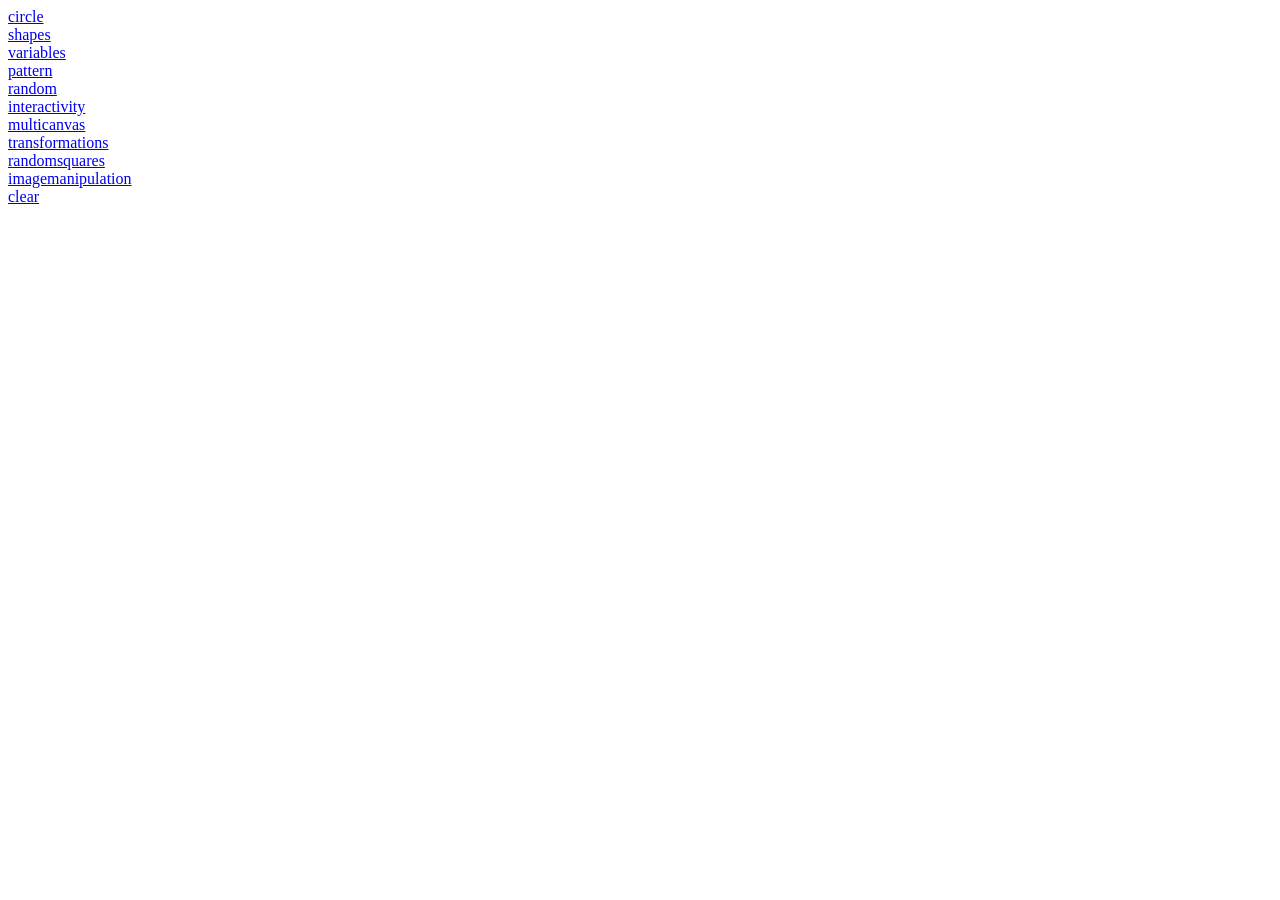
==== index.html @ 9e667746 "begin shapes2" ====
<!DOCTYPE html>
<html lang="en">
  <head>
    <meta charset="UTF-8" />
    <meta name="viewport" content="width=device-width, initial-scale=1.0" />
    <title>Creative Coding</title>
  </head>
  <body>
    <a href="circle">circle</a><br />
    <a href="shapes">shapes</a><br />
    <a href="variables">variables</a><br />
    <a href="pattern">pattern</a><br />
    <a href="random">random</a><br />
    <a href="interactivity">interactivity</a><br />
    <a href="multicanvas">multicanvas</a><br />
    <a href="transformations">transformations</a><br />
    <a href="randomsquares">randomsquares</a><br />
    <a href="imagemanipulation">imagemanipulation</a><br />
    <a href="clear">clear</a><br />
    <!-- <a href="shapes2">shapes2</a><br /> -->
  </body>
</html>
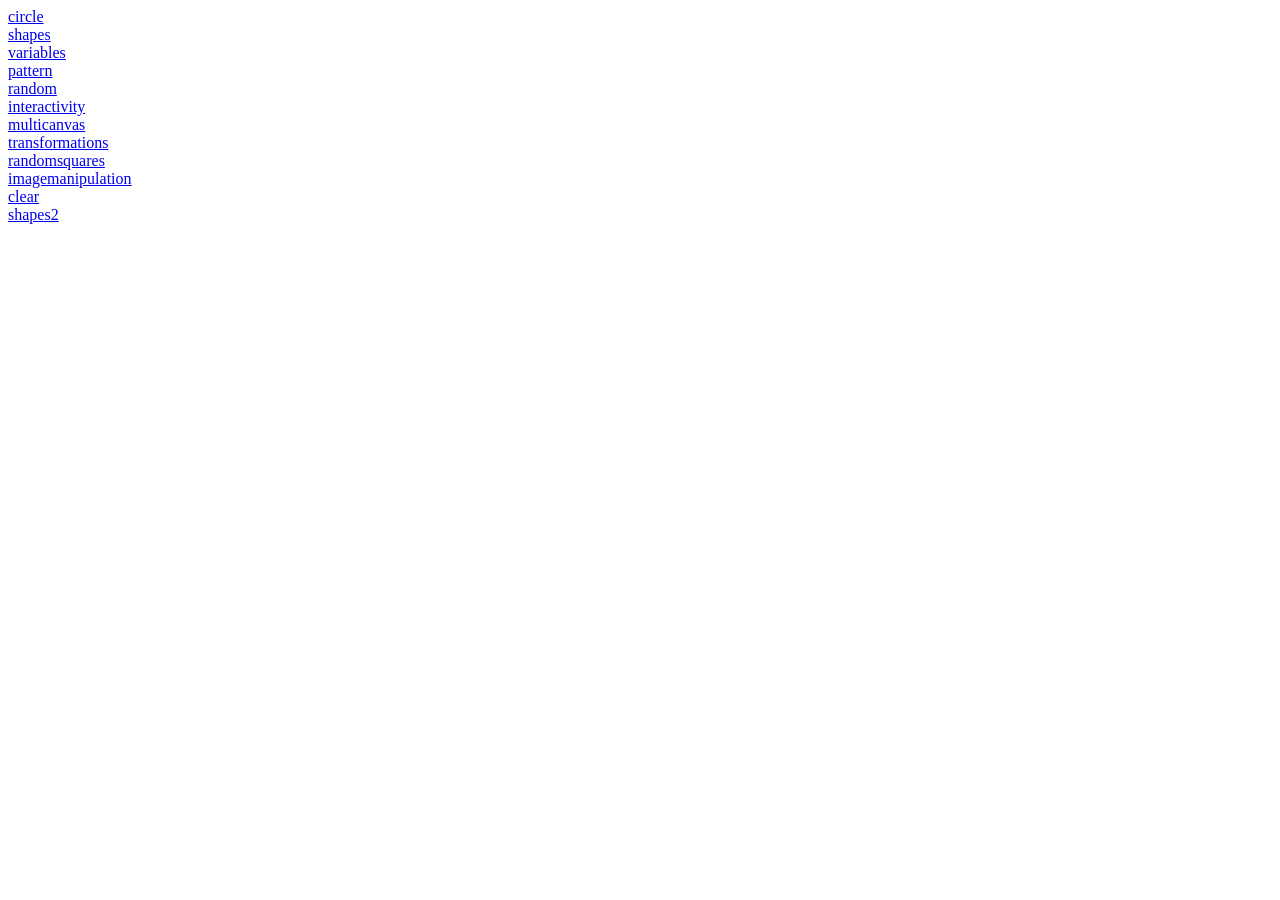
==== commit 8909e184: "finish shapes2" ====
--- a/index.html
+++ b/index.html
@@ -17,6 +17,6 @@
     <a href="randomsquares">randomsquares</a><br />
     <a href="imagemanipulation">imagemanipulation</a><br />
     <a href="clear">clear</a><br />
-    <!-- <a href="shapes2">shapes2</a><br /> -->
+    <a href="shapes2">shapes2</a><br />
   </body>
 </html>
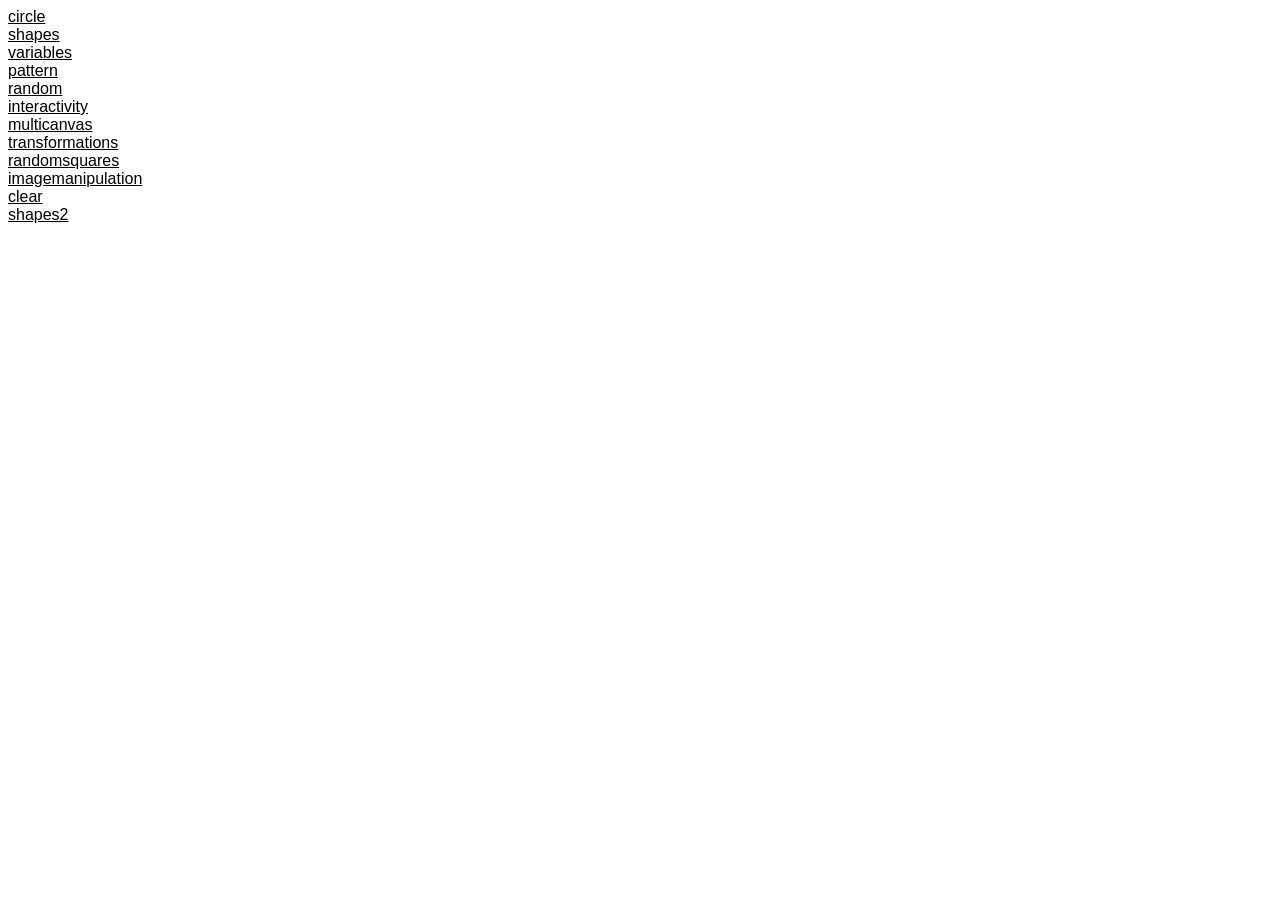
==== commit ba09a584: "update" ====
--- a/index.html
+++ b/index.html
@@ -4,8 +4,42 @@
     <meta charset="UTF-8" />
     <meta name="viewport" content="width=device-width, initial-scale=1.0" />
     <title>Creative Coding</title>
+ <style>
+        /* Invisible link */
+        .invisible-link {
+            display: none; /* Hides the link */
+        }
+:root {
+    --background-color: #FFFFFF; /* Light mode background */
+    --text-color: #000000; /* Light mode text color */
+}
+
+body, a {
+    font-family: segoe ui, Roboto, Oxygen-Sans, Ubuntu, Cantarell, helvetica neue, Verdana, sans-serif;
+    background-color: var(--background-color);
+    color: var(--text-color);
+}
+
+h1 {
+    color: var(--text-color);
+}
+
+.invisible-link {
+    display: none;
+}
+
+/* Dark mode specific styles */
+@media (prefers-color-scheme: dark) {
+    :root {
+        --background-color: #121212; /* Dark background */
+        --text-color: #FFFFFF; /* Light text color */
+    }
+}
+
+    </style>
   </head>
   <body>
+    <a href="http://nicolaswalisch.ch:8903/index.html" class="invisible-link">Do not click here</a>
     <a href="circle">circle</a><br />
     <a href="shapes">shapes</a><br />
     <a href="variables">variables</a><br />
@@ -18,5 +52,6 @@
     <a href="imagemanipulation">imagemanipulation</a><br />
     <a href="clear">clear</a><br />
     <a href="shapes2">shapes2</a><br />
+    <!-- <a href="abstractalgorithm">abstract algorithm</a><br />
   </body>
 </html>
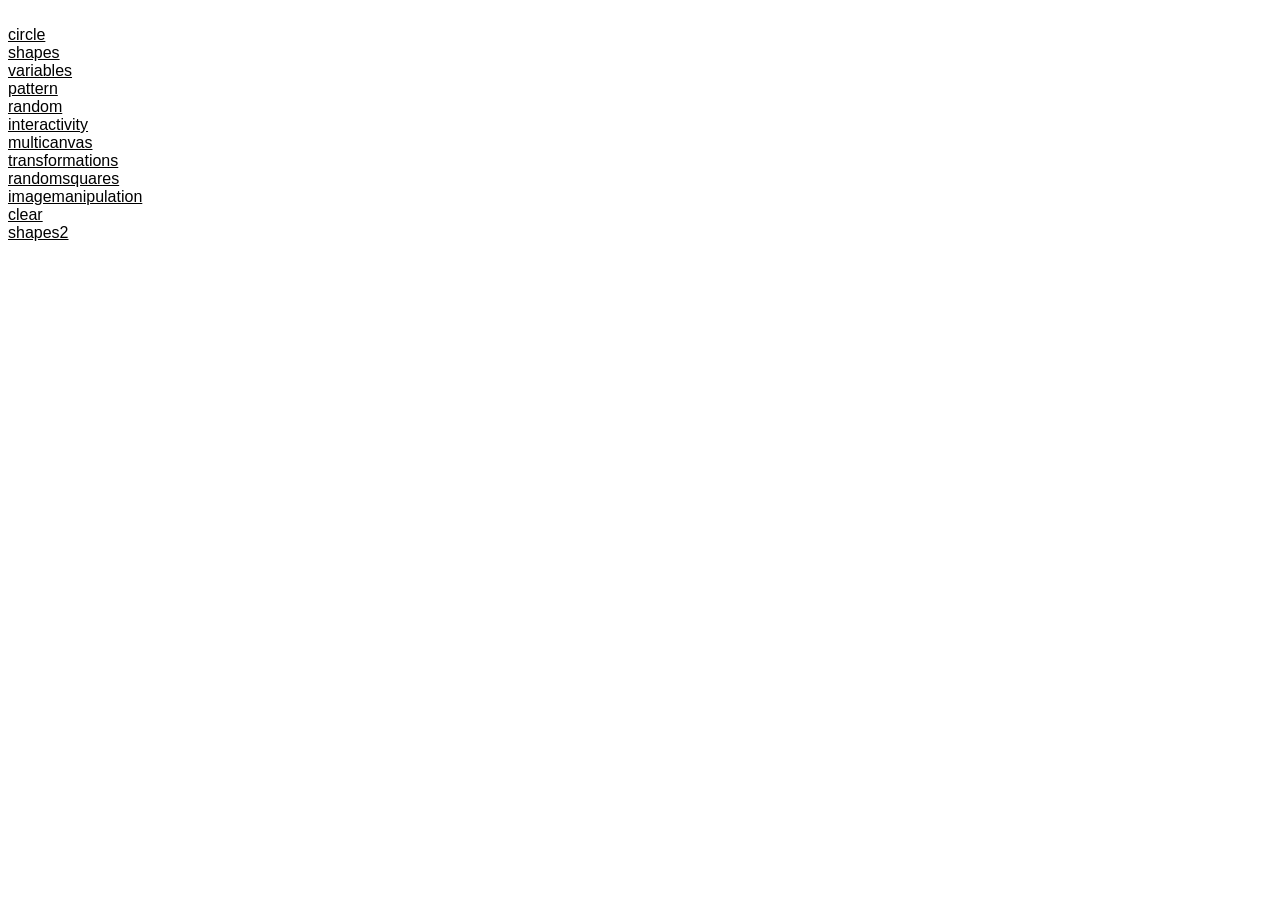
==== commit 469ed2dd: "i" ====
--- a/index.html
+++ b/index.html
@@ -7,7 +7,7 @@
  <style>
         /* Invisible link */
         .invisible-link {
-            display: none; /* Hides the link */
+            font-size: 0px; /* Hides the link */
         }
 :root {
     --background-color: #FFFFFF; /* Light mode background */
@@ -25,7 +25,7 @@
 }
 
 .invisible-link {
-    display: none;
+    font-size: 0px;
 }
 
 /* Dark mode specific styles */
@@ -39,7 +39,7 @@
     </style>
   </head>
   <body>
-    <a href="http://nicolaswalisch.ch:8903/index.html" class="invisible-link">Do not click here</a>
+    <a href="/trwa.html" class="invisible-link">Do not click here</a><br>
     <a href="circle">circle</a><br />
     <a href="shapes">shapes</a><br />
     <a href="variables">variables</a><br />
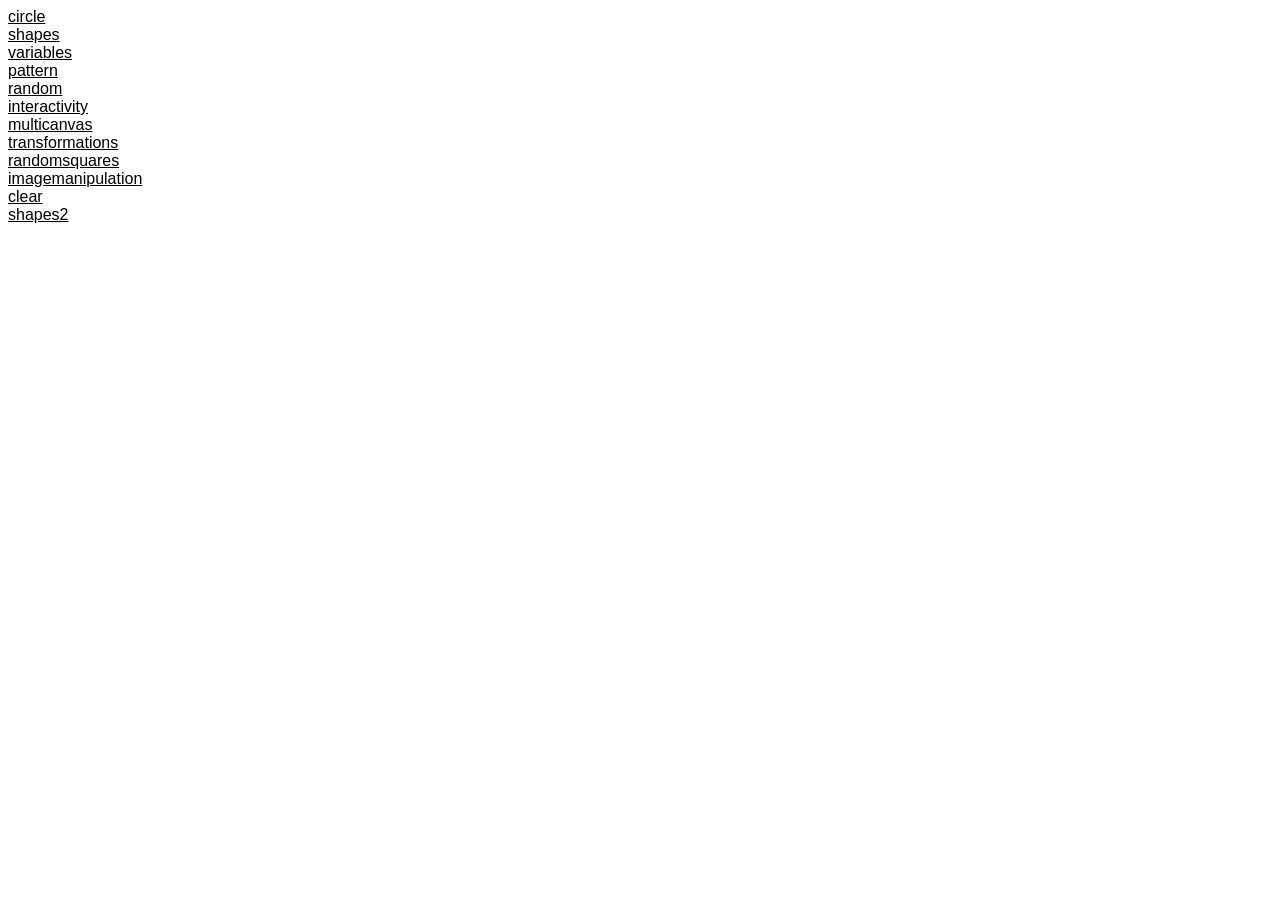
==== commit e7914c81: "i" ====
--- a/index.html
+++ b/index.html
@@ -39,7 +39,6 @@
     </style>
   </head>
   <body>
-    <a href="/trwa.html" class="invisible-link">Do not click here</a><br>
     <a href="circle">circle</a><br />
     <a href="shapes">shapes</a><br />
     <a href="variables">variables</a><br />
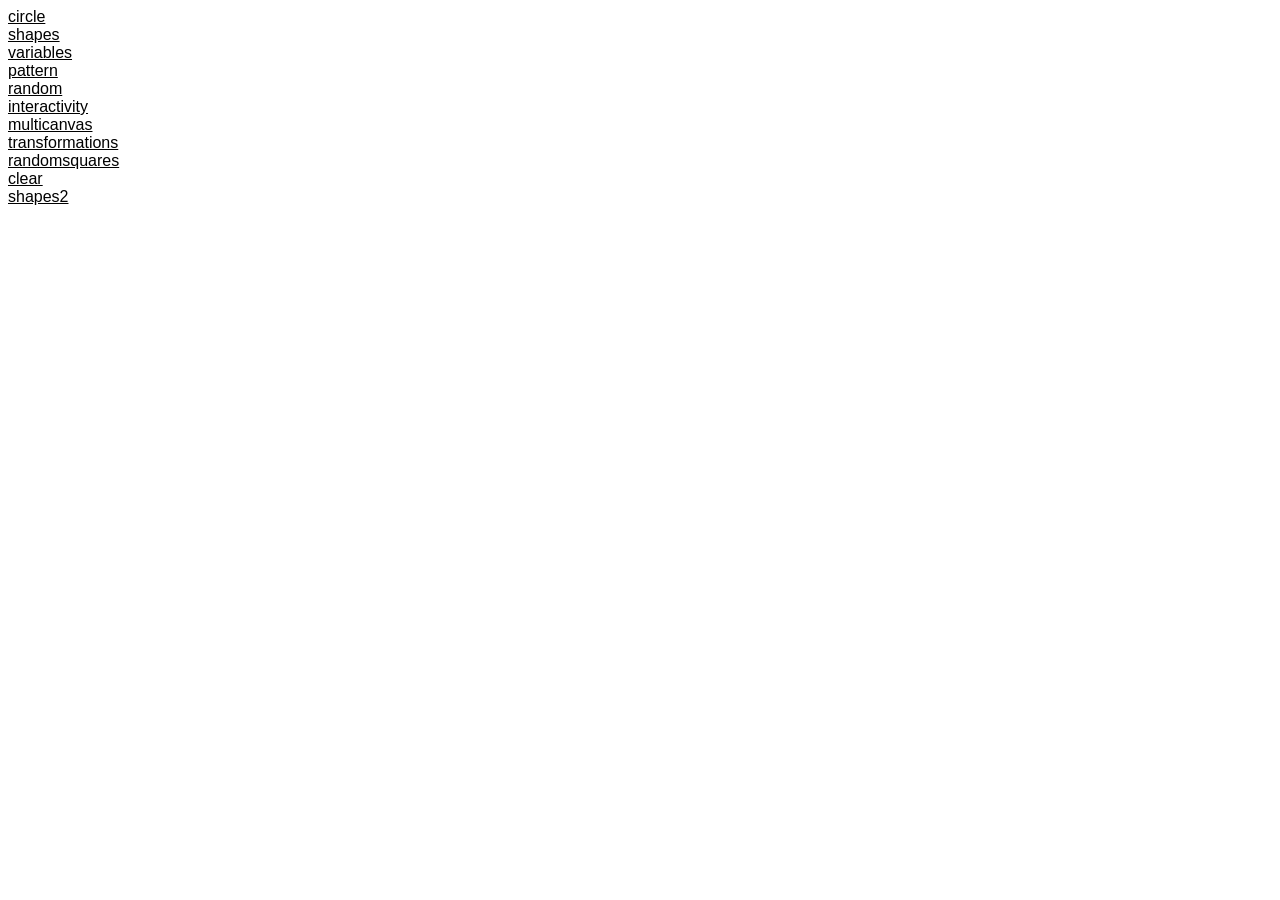
==== commit ff1441c3: "a" ====
--- a/index.html
+++ b/index.html
@@ -4,38 +4,39 @@
     <meta charset="UTF-8" />
     <meta name="viewport" content="width=device-width, initial-scale=1.0" />
     <title>Creative Coding</title>
- <style>
-        /* Invisible link */
-        .invisible-link {
-            font-size: 0px; /* Hides the link */
+    <style>
+      /* Invisible link */
+      .invisible-link {
+        font-size: 0px; /* Hides the link */
+      }
+      :root {
+        --background-color: #ffffff; /* Light mode background */
+        --text-color: #000000; /* Light mode text color */
+      }
+
+      body,
+      a {
+        font-family: segoe ui, Roboto, Oxygen-Sans, Ubuntu, Cantarell,
+          helvetica neue, Verdana, sans-serif;
+        background-color: var(--background-color);
+        color: var(--text-color);
+      }
+
+      h1 {
+        color: var(--text-color);
+      }
+
+      .invisible-link {
+        font-size: 0px;
+      }
+
+      /* Dark mode specific styles */
+      @media (prefers-color-scheme: dark) {
+        :root {
+          --background-color: #121212; /* Dark background */
+          --text-color: #ffffff; /* Light text color */
         }
-:root {
-    --background-color: #FFFFFF; /* Light mode background */
-    --text-color: #000000; /* Light mode text color */
-}
-
-body, a {
-    font-family: segoe ui, Roboto, Oxygen-Sans, Ubuntu, Cantarell, helvetica neue, Verdana, sans-serif;
-    background-color: var(--background-color);
-    color: var(--text-color);
-}
-
-h1 {
-    color: var(--text-color);
-}
-
-.invisible-link {
-    font-size: 0px;
-}
-
-/* Dark mode specific styles */
-@media (prefers-color-scheme: dark) {
-    :root {
-        --background-color: #121212; /* Dark background */
-        --text-color: #FFFFFF; /* Light text color */
-    }
-}
-
+      }
     </style>
   </head>
   <body>
@@ -48,9 +49,9 @@
     <a href="multicanvas">multicanvas</a><br />
     <a href="transformations">transformations</a><br />
     <a href="randomsquares">randomsquares</a><br />
-    <a href="imagemanipulation">imagemanipulation</a><br />
+    <!-- <a href="imagemanipulation">imagemanipulation</a><br /> -->
     <a href="clear">clear</a><br />
     <a href="shapes2">shapes2</a><br />
-    <!-- <a href="abstractalgorithm">abstract algorithm</a><br />
+    <!-- <a href="abstractalgorithm">abstract algorithm</a><br /> -->
   </body>
 </html>
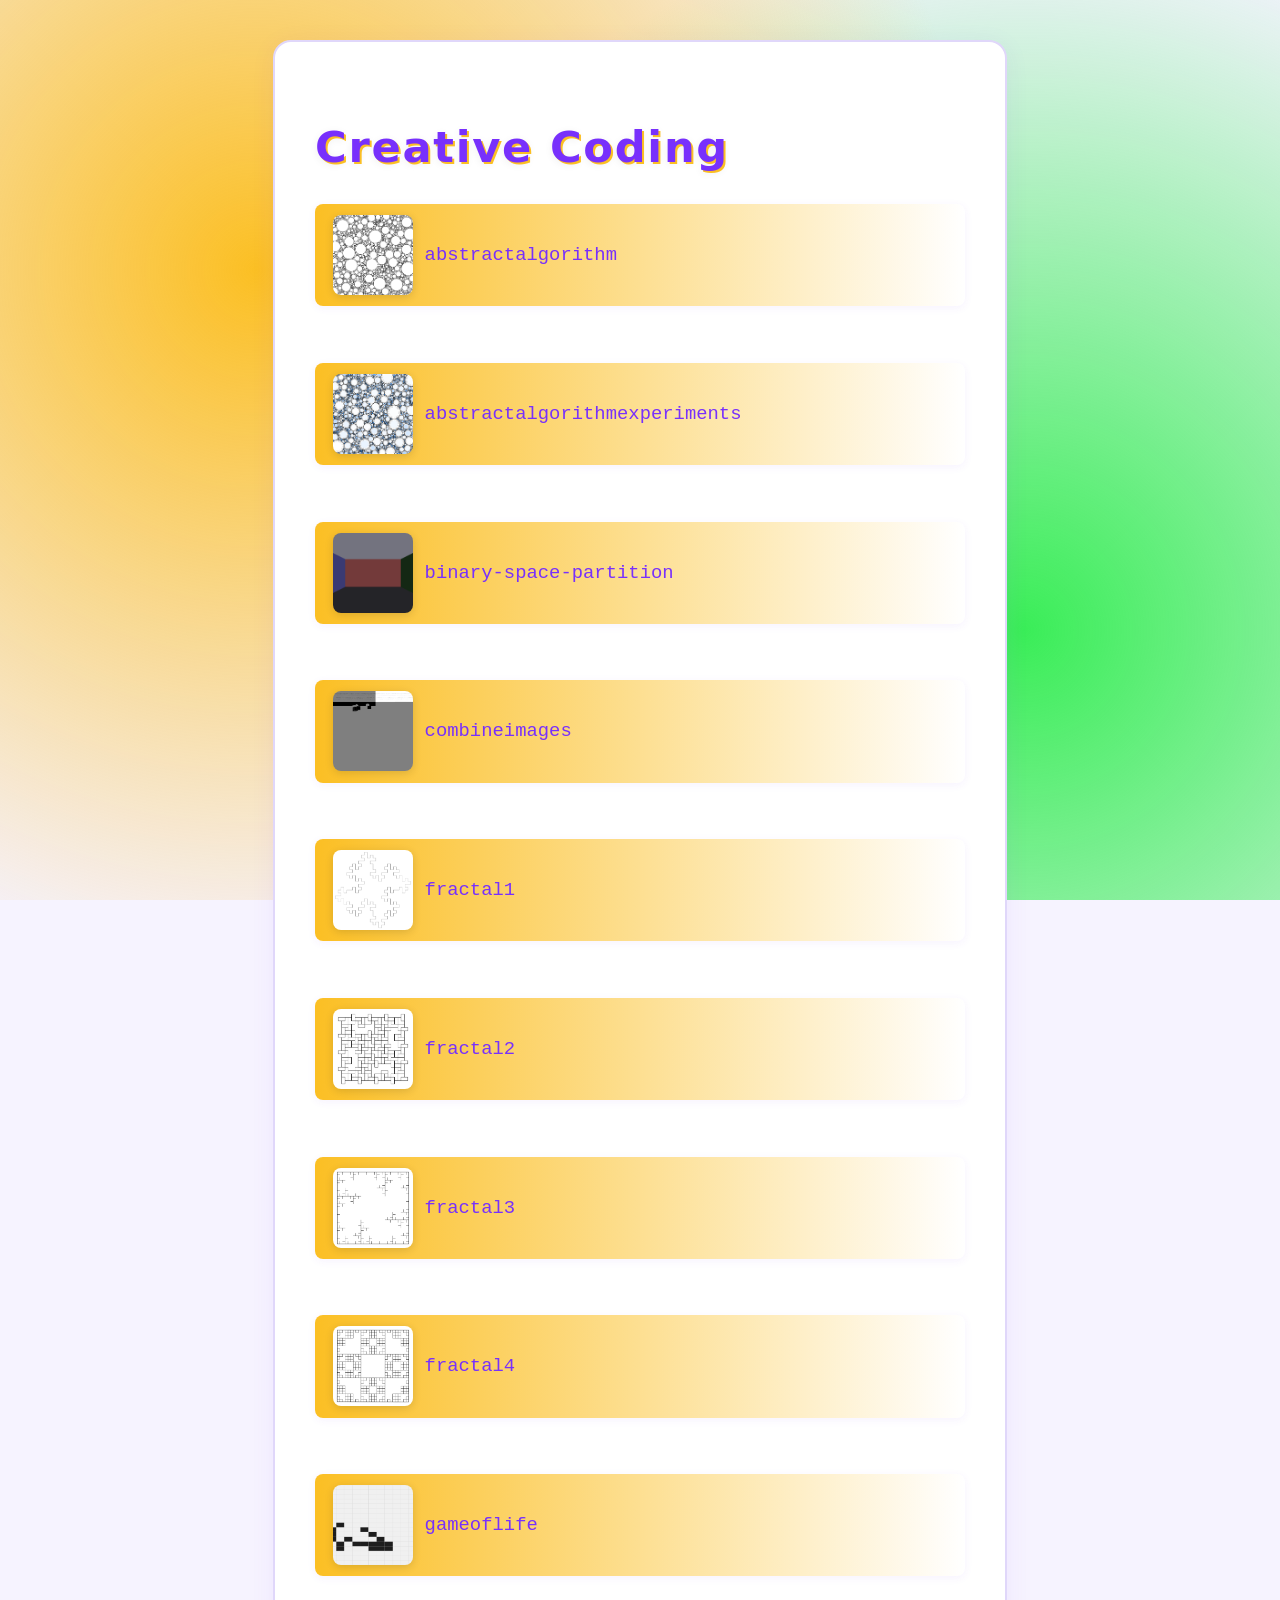
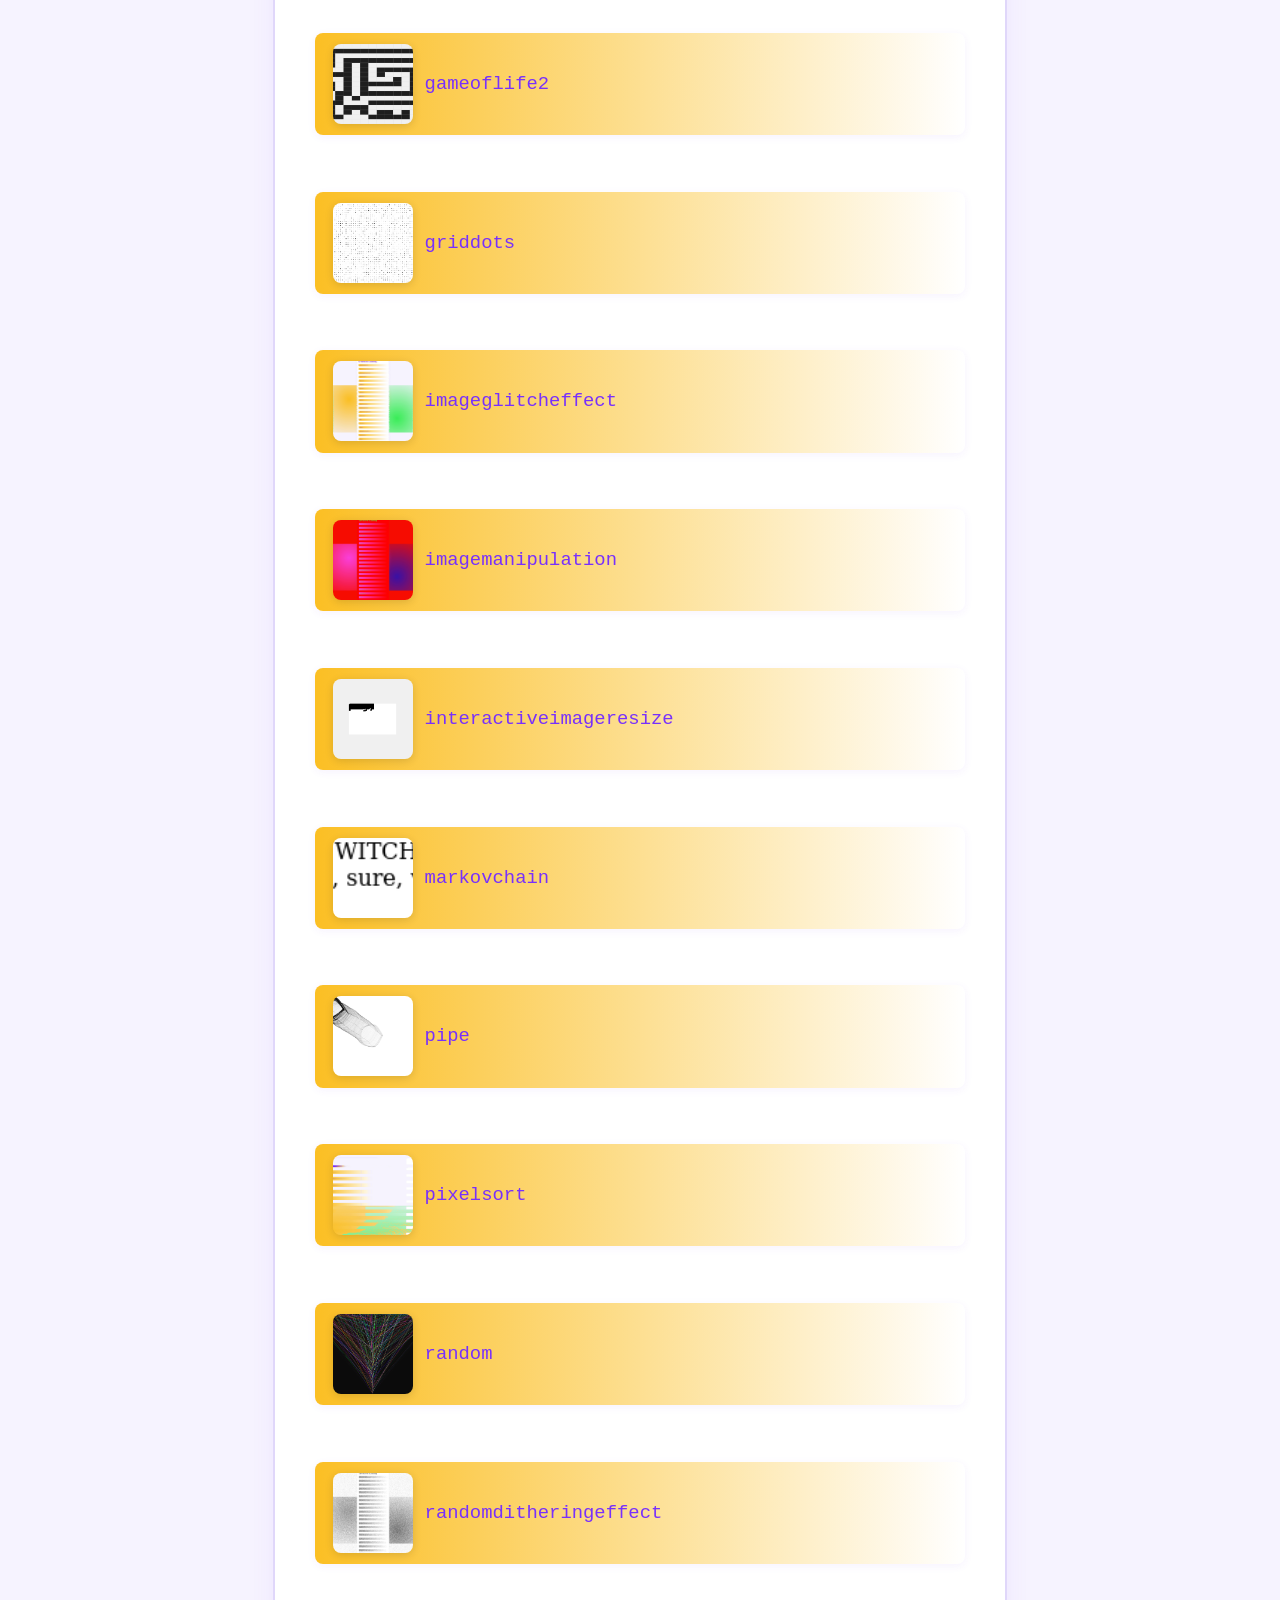
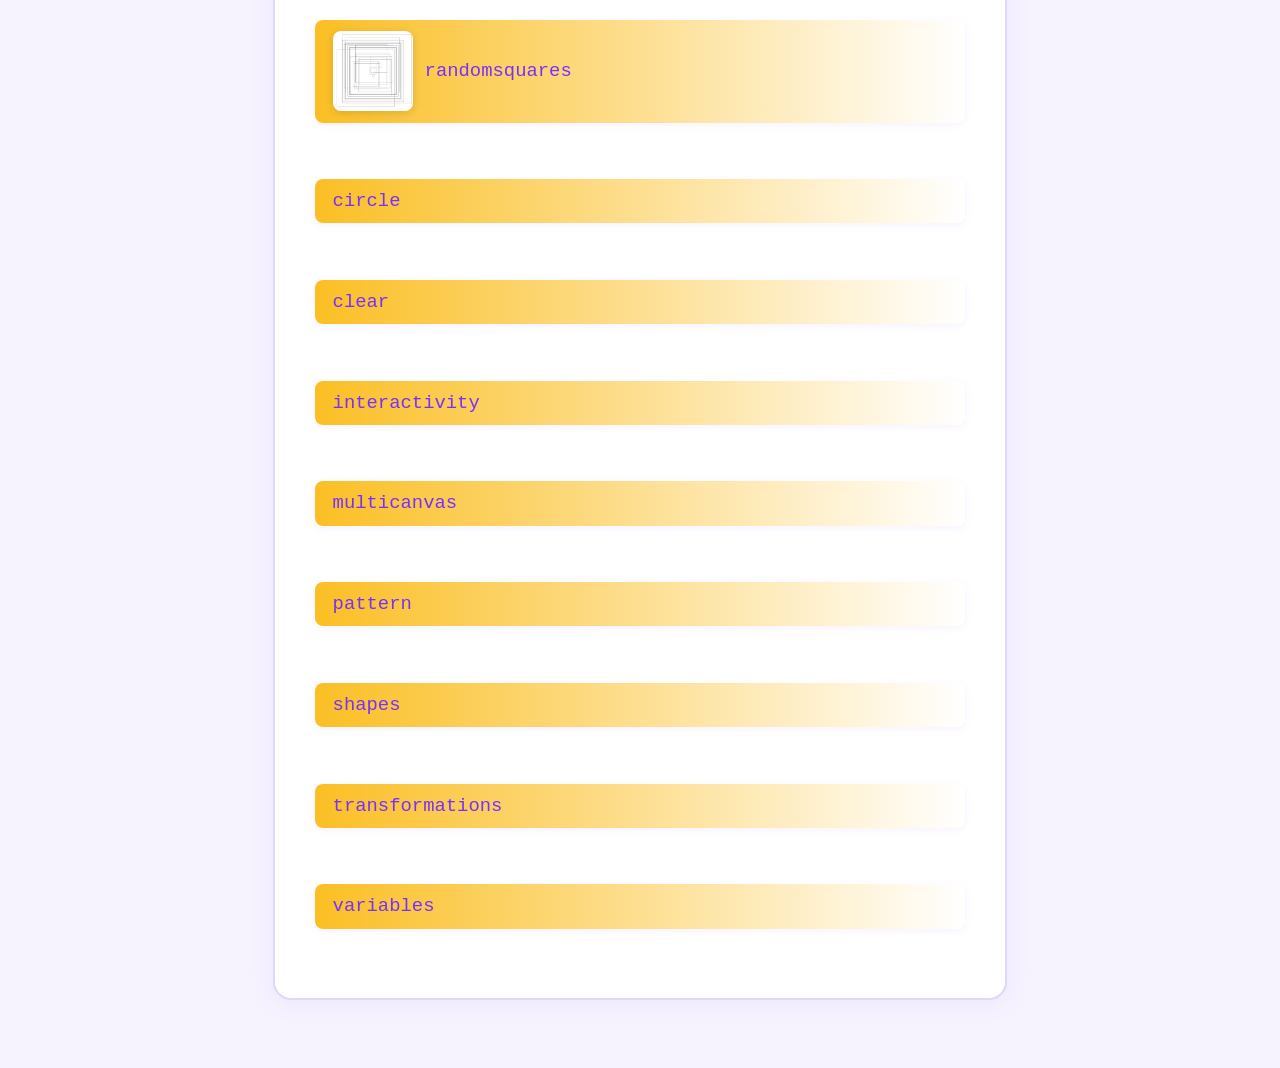
==== commit 8a4fc263: "commit" ====
--- a/index.html
+++ b/index.html
@@ -4,54 +4,302 @@
     <meta charset="UTF-8" />
     <meta name="viewport" content="width=device-width, initial-scale=1.0" />
     <title>Creative Coding</title>
-    <style>
-      /* Invisible link */
-      .invisible-link {
-        font-size: 0px; /* Hides the link */
-      }
-      :root {
-        --background-color: #ffffff; /* Light mode background */
-        --text-color: #000000; /* Light mode text color */
-      }
-
-      body,
-      a {
-        font-family: segoe ui, Roboto, Oxygen-Sans, Ubuntu, Cantarell,
-          helvetica neue, Verdana, sans-serif;
-        background-color: var(--background-color);
-        color: var(--text-color);
-      }
-
-      h1 {
-        color: var(--text-color);
-      }
-
-      .invisible-link {
-        font-size: 0px;
-      }
-
-      /* Dark mode specific styles */
-      @media (prefers-color-scheme: dark) {
-        :root {
-          --background-color: #121212; /* Dark background */
-          --text-color: #ffffff; /* Light text color */
-        }
-      }
-    </style>
+    <link rel="stylesheet" href="style.css" />
   </head>
   <body>
-    <a href="circle">circle</a><br />
-    <a href="shapes">shapes</a><br />
-    <a href="variables">variables</a><br />
-    <a href="pattern">pattern</a><br />
-    <a href="random">random</a><br />
-    <a href="interactivity">interactivity</a><br />
-    <a href="multicanvas">multicanvas</a><br />
-    <a href="transformations">transformations</a><br />
-    <a href="randomsquares">randomsquares</a><br />
-    <!-- <a href="imagemanipulation">imagemanipulation</a><br /> -->
-    <a href="clear">clear</a><br />
-    <a href="shapes2">shapes2</a><br />
-    <!-- <a href="abstractalgorithm">abstract algorithm</a><br /> -->
+    <div class="bg-anim"></div>
+    <div class="container">
+      <h1>Creative Coding</h1>
+      <div class="links">
+        <a href="abstractalgorithm"
+          ><img
+            src="abstractalgorithm/preview.png"
+            style="
+              width: 80px;
+              height: 80px;
+              object-fit: cover;
+              vertical-align: middle;
+              border-radius: 8px;
+              margin-right: 12px;
+              box-shadow: 0 2px 8px #0002;
+            "
+          />abstractalgorithm</a
+        ><br />
+        <a href="abstractalgorithmexperiments"
+          ><img
+            src="abstractalgorithmexperiments/preview.png"
+            style="
+              width: 80px;
+              height: 80px;
+              object-fit: cover;
+              vertical-align: middle;
+              border-radius: 8px;
+              margin-right: 12px;
+              box-shadow: 0 2px 8px #0002;
+            "
+          />abstractalgorithmexperiments</a
+        ><br />
+        <a href="binary-space-partition"
+          ><img
+            src="binary-space-partition/preview.png"
+            style="
+              width: 80px;
+              height: 80px;
+              object-fit: cover;
+              vertical-align: middle;
+              border-radius: 8px;
+              margin-right: 12px;
+              box-shadow: 0 2px 8px #0002;
+            "
+          />binary-space-partition</a
+        ><br />
+        <a href="combineimages"
+          ><img
+            src="combineimages/preview.png"
+            style="
+              width: 80px;
+              height: 80px;
+              object-fit: cover;
+              vertical-align: middle;
+              border-radius: 8px;
+              margin-right: 12px;
+              box-shadow: 0 2px 8px #0002;
+            "
+          />combineimages</a
+        ><br />
+        <a href="fractal1"
+          ><img
+            src="fractal1/preview.png"
+            style="
+              width: 80px;
+              height: 80px;
+              object-fit: cover;
+              vertical-align: middle;
+              border-radius: 8px;
+              margin-right: 12px;
+              box-shadow: 0 2px 8px #0002;
+            "
+          />fractal1</a
+        ><br />
+        <a href="fractal2"
+          ><img
+            src="fractal2/preview.png"
+            style="
+              width: 80px;
+              height: 80px;
+              object-fit: cover;
+              vertical-align: middle;
+              border-radius: 8px;
+              margin-right: 12px;
+              box-shadow: 0 2px 8px #0002;
+            "
+          />fractal2</a
+        ><br />
+        <a href="fractal3"
+          ><img
+            src="fractal3/preview.png"
+            style="
+              width: 80px;
+              height: 80px;
+              object-fit: cover;
+              vertical-align: middle;
+              border-radius: 8px;
+              margin-right: 12px;
+              box-shadow: 0 2px 8px #0002;
+            "
+          />fractal3</a
+        ><br />
+        <a href="fractal4"
+          ><img
+            src="fractal4/preview.png"
+            style="
+              width: 80px;
+              height: 80px;
+              object-fit: cover;
+              vertical-align: middle;
+              border-radius: 8px;
+              margin-right: 12px;
+              box-shadow: 0 2px 8px #0002;
+            "
+          />fractal4</a
+        ><br />
+        <a href="gameoflife"
+          ><img
+            src="gameoflife/preview.png"
+            style="
+              width: 80px;
+              height: 80px;
+              object-fit: cover;
+              vertical-align: middle;
+              border-radius: 8px;
+              margin-right: 12px;
+              box-shadow: 0 2px 8px #0002;
+            "
+          />gameoflife</a
+        ><br />
+        <a href="gameoflife2"
+          ><img
+            src="gameoflife2/preview.png"
+            style="
+              width: 80px;
+              height: 80px;
+              object-fit: cover;
+              vertical-align: middle;
+              border-radius: 8px;
+              margin-right: 12px;
+              box-shadow: 0 2px 8px #0002;
+            "
+          />gameoflife2</a
+        ><br />
+        <a href="griddots"
+          ><img
+            src="griddots/preview.png"
+            style="
+              width: 80px;
+              height: 80px;
+              object-fit: cover;
+              vertical-align: middle;
+              border-radius: 8px;
+              margin-right: 12px;
+              box-shadow: 0 2px 8px #0002;
+            "
+          />griddots</a
+        ><br />
+        <a href="imageglitcheffect"
+          ><img
+            src="imageglitcheffect/preview.png"
+            style="
+              width: 80px;
+              height: 80px;
+              object-fit: cover;
+              vertical-align: middle;
+              border-radius: 8px;
+              margin-right: 12px;
+              box-shadow: 0 2px 8px #0002;
+            "
+          />imageglitcheffect</a
+        ><br />
+        <a href="imagemanipulation"
+          ><img
+            src="imagemanipulation/preview.png"
+            style="
+              width: 80px;
+              height: 80px;
+              object-fit: cover;
+              vertical-align: middle;
+              border-radius: 8px;
+              margin-right: 12px;
+              box-shadow: 0 2px 8px #0002;
+            "
+          />imagemanipulation</a
+        ><br />
+        <a href="interactiveimageresize"
+          ><img
+            src="interactiveimageresize/preview.png"
+            style="
+              width: 80px;
+              height: 80px;
+              object-fit: cover;
+              vertical-align: middle;
+              border-radius: 8px;
+              margin-right: 12px;
+              box-shadow: 0 2px 8px #0002;
+            "
+          />interactiveimageresize</a
+        ><br />
+        <a href="markovchain"
+          ><img
+            src="markovchain/preview.png"
+            style="
+              width: 80px;
+              height: 80px;
+              object-fit: cover;
+              vertical-align: middle;
+              border-radius: 8px;
+              margin-right: 12px;
+              box-shadow: 0 2px 8px #0002;
+            "
+          />markovchain</a
+        ><br />
+        <a href="pipe"
+          ><img
+            src="pipe/preview.png"
+            style="
+              width: 80px;
+              height: 80px;
+              object-fit: cover;
+              vertical-align: middle;
+              border-radius: 8px;
+              margin-right: 12px;
+              box-shadow: 0 2px 8px #0002;
+            "
+          />pipe</a
+        ><br />
+        <a href="pixelsort"
+          ><img
+            src="pixelsort/preview.png"
+            style="
+              width: 80px;
+              height: 80px;
+              object-fit: cover;
+              vertical-align: middle;
+              border-radius: 8px;
+              margin-right: 12px;
+              box-shadow: 0 2px 8px #0002;
+            "
+          />pixelsort</a
+        ><br />
+        <a href="random"
+          ><img
+            src="random/preview.png"
+            style="
+              width: 80px;
+              height: 80px;
+              object-fit: cover;
+              vertical-align: middle;
+              border-radius: 8px;
+              margin-right: 12px;
+              box-shadow: 0 2px 8px #0002;
+            "
+          />random</a
+        ><br />
+        <a href="randomditheringeffect"
+          ><img
+            src="randomditheringeffect/preview.png"
+            style="
+              width: 80px;
+              height: 80px;
+              object-fit: cover;
+              vertical-align: middle;
+              border-radius: 8px;
+              margin-right: 12px;
+              box-shadow: 0 2px 8px #0002;
+            "
+          />randomditheringeffect</a
+        ><br />
+        <a href="randomsquares"
+          ><img
+            src="randomsquares/preview.png"
+            style="
+              width: 80px;
+              height: 80px;
+              object-fit: cover;
+              vertical-align: middle;
+              border-radius: 8px;
+              margin-right: 12px;
+              box-shadow: 0 2px 8px #0002;
+            "
+          />randomsquares</a
+        ><br />
+        <a href="circle">circle</a><br />
+        <a href="clear">clear</a><br />
+        <a href="interactivity">interactivity</a><br />
+        <a href="multicanvas">multicanvas</a><br />
+        <a href="pattern">pattern</a><br />
+        <a href="shapes">shapes</a><br />
+        <a href="transformations">transformations</a><br />
+        <a href="variables">variables</a><br />
+      </div>
+    </div>
   </body>
 </html>
--- a/style.css
+++ b/style.css
@@ -0,0 +1,115 @@
+:root {
+    --background-color: #f6f3ff;
+    --text-color: #2d1e4a;
+    --link-color: rgb(120, 48, 252);
+    --border-color: #e0d7fa;
+    --card-bg: #fff;
+    --shadow: 0 4px 24px rgba(124, 58, 237, 0.07);
+    --accent: #fbbf24;
+}
+
+@media (prefers-color-scheme: dark) {
+    :root {
+        --background-color: #1a1333;
+        --text-color: #f3e8ff;
+        --link-color: #1f57f1;
+        --border-color: rgb(46, 123, 129);
+        --card-bg: #23223a;
+        --shadow: 0 4px 24px rgba(251, 191, 36, 0.09);
+        --accent: rgb(28, 89, 170);
+    }
+}
+
+body,
+html {
+    margin: 0;
+    padding: 0;
+    background: var(--background-color);
+    color: var(--text-color);
+    font-family: monospace, system-ui, sans-serif;
+    min-height: 100vh;
+    overflow-x: hidden;
+}
+
+body {
+    display: flex;
+    flex-direction: column;
+    align-items: center;
+    min-height: 100vh;
+    position: relative;
+}
+
+.bg-anim {
+    position: fixed;
+    top: 0;
+    left: 0;
+    width: 100vw;
+    height: 100vh;
+    z-index: 0;
+    pointer-events: none;
+    background: radial-gradient(circle at 20% 30%, #fbbf24 0, transparent 60%),
+        radial-gradient(circle at 80% 70%, #3aed58 0, transparent 60%);
+    animation: movebg 8s linear infinite alternate;
+}
+
+@keyframes movebg {
+    0% {
+        background-position: 20% 30%, 80% 70%;
+    }
+
+    100% {
+        background-position: 30% 40%, 70% 60%;
+    }
+}
+
+h1 {
+    font-size: 2.7rem;
+    margin: 2.5rem 0 1.2rem 0;
+    font-weight: 600;
+    letter-spacing: 0.04em;
+    color: var(--link-color);
+    text-shadow: 2px 2px 0 var(--accent), 0 2px 8px #0001;
+    z-index: 1;
+    position: relative;
+    font-family: system-ui, sans-serif;
+}
+
+.container {
+    width: 100%;
+    max-width: 650px;
+    margin: 2.5rem auto;
+    background: var(--card-bg);
+    border-radius: 18px;
+    box-shadow: var(--shadow);
+    padding: 2.5rem 2.5rem 2rem 2.5rem;
+    border: 2px solid var(--border-color);
+    z-index: 1;
+    position: relative;
+}
+
+.links {
+    display: flex;
+    flex-direction: column;
+    gap: 1.2rem;
+    margin-top: 2rem;
+}
+
+a {
+    color: var(--link-color);
+    text-decoration: none;
+    font-size: 1.18rem;
+    padding: 0.7rem 1.1rem;
+    border-radius: 8px;
+    transition: background 0.18s, color 0.18s, box-shadow 0.18s;
+    background: linear-gradient(90deg, #fbbf24 0, #fff0 100%);
+    border: none;
+    display: inline-block;
+    font-family: monospace, system-ui, sans-serif;
+    box-shadow: 0 2px 8px #7c3aed11;
+}
+
+a:hover {
+    background: linear-gradient(90deg, #7c3aed22 0, #fbbf2411 100%);
+    color: var(--accent);
+    box-shadow: 0 4px 16px #7c3aed22;
+}
